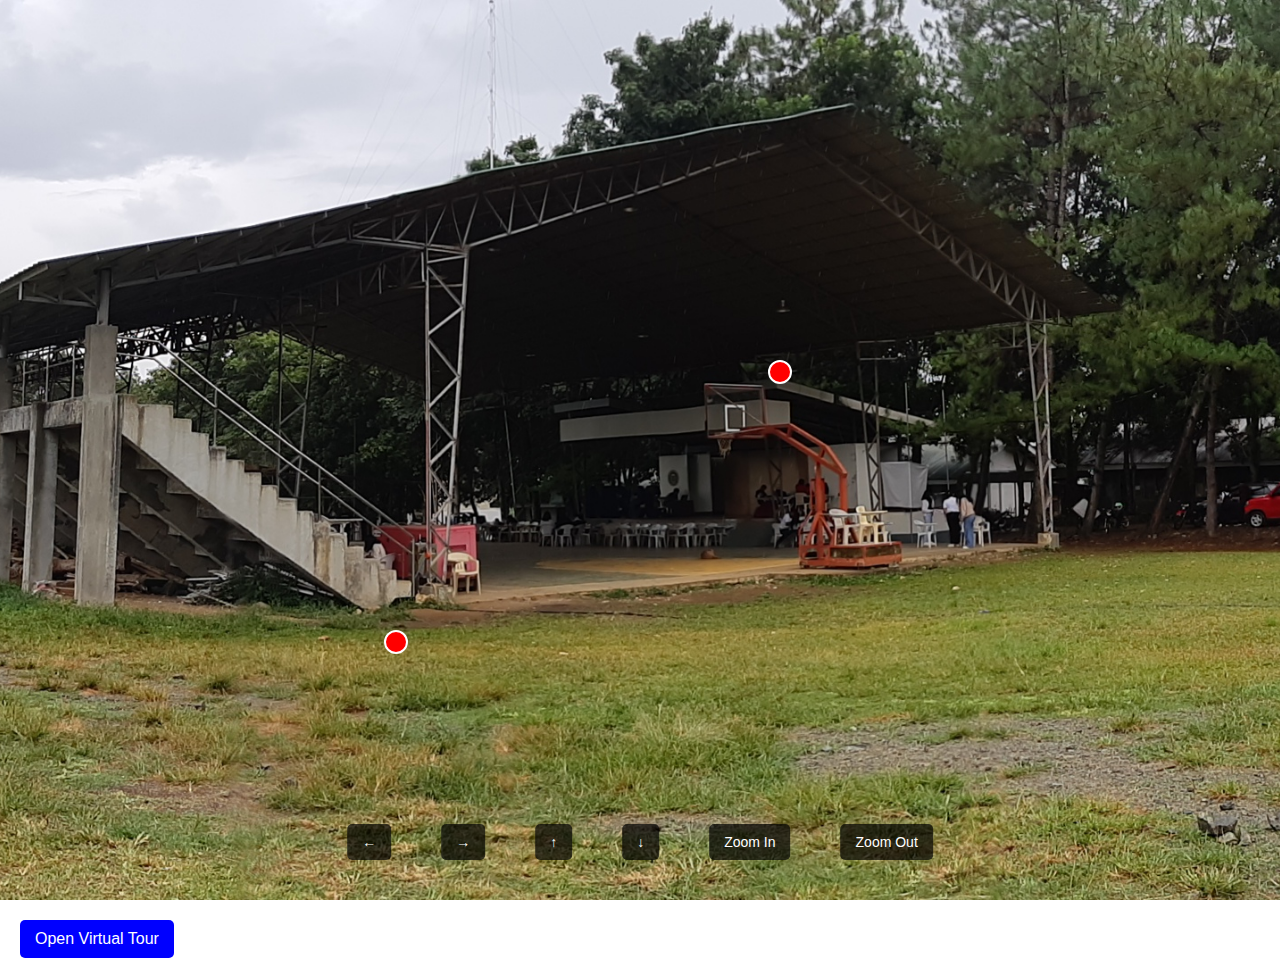
==== hhhh.html @ 4267625f "added changes, updates" ====
<!DOCTYPE html>
<html lang="en">
<head>
  <meta charset="UTF-8">
  <meta name="viewport" content="width=device-width, initial-scale=1.0">
  <title>Virtual Tour</title>
  <link rel="stylesheet" href="styles.css">
</head>

<style>
    body {
  margin: 0;
  font-family: Arial, sans-serif;
  overflow: hidden;
}

#virtual-tour-container {
  position: relative;
  width: 100vw;
  height: 100vh;
  background-color: #000;
}

#panorama {
  position: relative;
  width: 100%;
  height: 100%;
  overflow: hidden;
}

#panorama img {
  width: 100%;
  height: 100%;
  object-fit: cover;
  transform-origin: center;
  transition: transform 0.3s ease;
}

.hotspot {
  position: absolute;
  width: 20px;
  height: 20px;
  background-color: red;
  border-radius: 50%;
  cursor: pointer;
  border: 2px solid white;
}

#controls {
  position: absolute;
  bottom: 20px;
  left: 50%;
  transform: translateX(-50%);
  display: flex;
  gap: 10px;
}

#controls button {
  padding: 10px 15px;
  background: rgba(0, 0, 0, 0.7);
  color: white;
  border: none;
  cursor: pointer;
  font-size: 14px;
  border-radius: 5px;
}

#info-box {
  position: absolute;
  top: 20px;
  left: 50%;
  transform: translateX(-50%);
  padding: 10px 20px;
  background: rgba(255, 255, 255, 0.9);
  border-radius: 10px;
  display: none;
  text-align: center;
}

</style>
<body>
  <div id="virtual-tour-container">
    <div id="panorama">
      <img src="images/NBSC Court .jpg" alt="Virtual Tour">
      <div class="hotspot" style="top: 40%; left: 60%;" onclick="showInfo('Welcome to the main hall!')"></div>
      <div class="hotspot" style="top: 70%; left: 30%;" onclick="showInfo('Explore the dining area.')"></div>
    </div>
    <div id="controls">
      <button onclick="move('left')">←</button>
      <button onclick="move('right')">→</button>
      <button onclick="move('up')">↑</button>
      <button onclick="move('down')">↓</button>
      <button onclick="zoomIn()">Zoom In</button>
      <button onclick="zoomOut()">Zoom Out</button>
    </div>
    <div id="info-box"></div>
  </div>
  <script>

const panorama = document.querySelector('#panorama img');
let scale = 1;
let translateX = 0;
let translateY = 0;

function move(direction) {
  const step = 5;
  switch (direction) {
    case 'left':
      translateX -= step;
      break;
    case 'right':
      translateX += step;
      break;
    case 'up':
      translateY -= step;
      break;
    case 'down':
      translateY += step;
      break;
  }
  updateTransform();
}

function zoomIn() {
  scale = Math.min(scale + 0.1, 2); // Limit zoom-in
  updateTransform();
}

function zoomOut() {
  scale = Math.max(scale - 0.1, 1); // Limit zoom-out
  updateTransform();
}

function updateTransform() {
  panorama.style.transform = `translate(${translateX}px, ${translateY}px) scale(${scale})`;
}

function showInfo(message) {
  const infoBox = document.querySelector('#info-box');
  infoBox.textContent = message;
  infoBox.style.display = 'block';
  setTimeout(() => {
    infoBox.style.display = 'none';
  }, 3000);
}

  </script>
</body>
</html>



<!DOCTYPE html>
<html lang="en">
<head>
  <meta charset="UTF-8">
  <meta name="viewport" content="width=device-width, initial-scale=1.0">
  <title>Virtual Tour with Modal</title>
  <style>
    /* General Styles */
    body {
      margin: 0;
      font-family: Arial, sans-serif;
    }

    /* Button to Open Modal */
    button {
      padding: 10px 15px;
      background-color: blue;
      color: white;
      border: none;
      border-radius: 5px;
      cursor: pointer;
      font-size: 16px;
      margin: 20px;
    }

    /* Virtual Tour Container Styles */
    #virtual-tour-container {
      position: relative;
      width: 100vw;
      height: 100vh;
      background-color: #000;
    }

    #panorama {
      position: relative;
      width: 100%;
      height: 100%;
      overflow: hidden;
    }

    #panorama img {
      width: 100%;
      height: 100%;
      object-fit: cover;
      transform-origin: center;
      transition: transform 0.3s ease;
    }

    .hotspot {
      position: absolute;
      width: 20px;
      height: 20px;
      background-color: red;
      border-radius: 50%;
      cursor: pointer;
      border: 2px solid white;
    }

    #controls {
      position: absolute;
      bottom: 20px;
      left: 50%;
      transform: translateX(-50%);
      display: flex;
      gap: 10px;
    }

    #controls button {
      padding: 10px 15px;
      background: rgba(0, 0, 0, 0.7);
      color: white;
      border: none;
      cursor: pointer;
      font-size: 14px;
      border-radius: 5px;
    }

    #info-box {
      position: absolute;
      top: 20px;
      left: 50%;
      transform: translateX(-50%);
      padding: 10px 20px;
      background: rgba(255, 255, 255, 0.9);
      border-radius: 10px;
      display: none;
      text-align: center;
    }

    /* Modal Styles */
    #modal {
      display: none;
      position: fixed;
      top: 0;
      left: 0;
      width: 100%;
      height: 100%;
      background: rgba(0, 0, 0, 0.8);
      z-index: 1000;
      justify-content: center;
      align-items: center;
    }

    #modal-content {
      position: relative;
      width: 90%;
      height: 90%;
      background: white;
      border-radius: 10px;
      overflow: hidden;
    }

    #close-modal {
      position: absolute;
      top: 10px;
      right: 10px;
      background: red;
      color: white;
      border: none;
      padding: 10px 15px;
      cursor: pointer;
      font-size: 16px;
      border-radius: 5px;
    }
  </style>
</head>
<body>
  <!-- Button to Open Modal -->
  <button onclick="openModal()">Open Virtual Tour</button>

  <!-- Modal -->
  <div id="modal">
    <div id="modal-content">
      <button id="close-modal" onclick="closeModal()">Close</button>
      <div id="virtual-tour-container">
        <div id="panorama">
          <img src="images/NBSC Court .jpg" alt="Virtual Tour">
          <div class="hotspot" style="top: 40%; left: 60%;" onclick="showInfo('Welcome to the main hall!')"></div>
          <div class="hotspot" style="top: 70%; left: 30%;" onclick="showInfo('Explore the dining area.')"></div>
        </div>
        <div id="controls">
          <button onclick="move('left')">←</button>
          <button onclick="move('right')">→</button>
          <button onclick="move('up')">↑</button>
          <button onclick="move('down')">↓</button>
          <button onclick="zoomIn()">Zoom In</button>
          <button onclick="zoomOut()">Zoom Out</button>
        </div>
        <div id="info-box"></div>
      </div>
    </div>
  </div>

  <script>
    const modal = document.getElementById('modal');

    function openModal() {
      modal.style.display = 'flex';
    }

    function closeModal() {
      modal.style.display = 'none';
    }

    const panorama = document.querySelector('#panorama img');
    let scale = 1;
    let translateX = 0;
    let translateY = 0;

    function move(direction) {
      const step = 5;
      switch (direction) {
        case 'left':
          translateX -= step;
          break;
        case 'right':
          translateX += step;
          break;
        case 'up':
          translateY -= step;
          break;
        case 'down':
          translateY += step;
          break;
      }
      updateTransform();
    }

    function zoomIn() {
      scale = Math.min(scale + 0.1, 2); // Limit zoom-in
      updateTransform();
    }

    function zoomOut() {
      scale = Math.max(scale - 0.1, 1); // Limit zoom-out
      updateTransform();
    }

    function updateTransform() {
      panorama.style.transform = `translate(${translateX}px, ${translateY}px) scale(${scale})`;
    }

    function showInfo(message) {
      const infoBox = document.querySelector('#info-box');
      infoBox.textContent = message;
      infoBox.style.display = 'block';
      setTimeout(() => {
        infoBox.style.display = 'none';
      }, 3000);
    }
  </script>
</body>
</html>
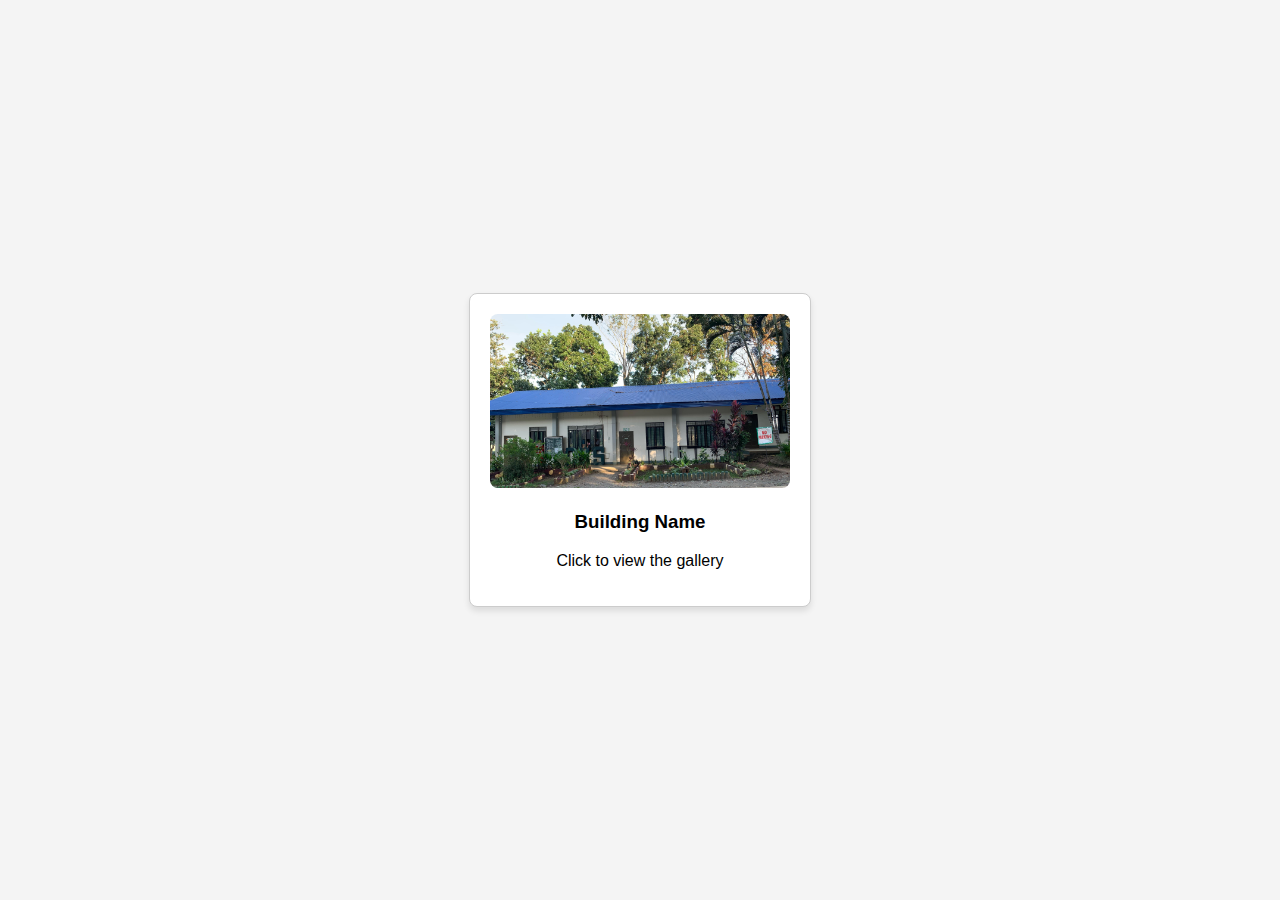
==== commit 2b30dcb1: "kalimot ko" ====
--- a/hhhh.html
+++ b/hhhh.html
@@ -3,363 +3,157 @@
 <head>
   <meta charset="UTF-8">
   <meta name="viewport" content="width=device-width, initial-scale=1.0">
-  <title>Virtual Tour</title>
+  <title>Card with Modal Gallery</title>
   <link rel="stylesheet" href="styles.css">
 </head>
-
 <style>
-    body {
+  body {
+  font-family: Arial, sans-serif;
   margin: 0;
-  font-family: Arial, sans-serif;
-  overflow: hidden;
+  padding: 0;
+  display: flex;
+  justify-content: center;
+  align-items: center;
+  height: 100vh;
+  background-color: #f4f4f4;
 }
 
-#virtual-tour-container {
-  position: relative;
-  width: 100vw;
-  height: 100vh;
-  background-color: #000;
+.card {
+  width: 300px;
+  padding: 20px;
+  border: 1px solid #ccc;
+  border-radius: 8px;
+  text-align: center;
+  cursor: pointer;
+  background: #fff;
+  box-shadow: 0 4px 6px rgba(0, 0, 0, 0.1);
 }
 
-#panorama {
-  position: relative;
+.card img {
+  width: 100%;
+  border-radius: 8px;
+}
+
+.modal {
+  display: none;
+  position: fixed;
+  top: 0;
+  left: 0;
   width: 100%;
   height: 100%;
-  overflow: hidden;
+  background-color: rgba(0, 0, 0, 0.8);
+  justify-content: center;
+  align-items: center;
 }
 
-#panorama img {
-  width: 100%;
-  height: 100%;
-  object-fit: cover;
-  transform-origin: center;
-  transition: transform 0.3s ease;
+.modal-content {
+  position: relative;
+  width: 80%;
+  max-width: 500px;
+  text-align: center;
+  background: #fff;
+  border-radius: 8px;
+  padding: 20px;
 }
 
-.hotspot {
-  position: absolute;
-  width: 20px;
-  height: 20px;
-  background-color: red;
-  border-radius: 50%;
-  cursor: pointer;
-  border: 2px solid white;
+.modal-content img {
+  width: 100%;
+  border-radius: 8px;
 }
 
-#controls {
+.close {
   position: absolute;
-  bottom: 20px;
-  left: 50%;
-  transform: translateX(-50%);
-  display: flex;
-  gap: 10px;
+  top: 10px;
+  right: 20px;
+  font-size: 24px;
+  cursor: pointer;
 }
 
-#controls button {
-  padding: 10px 15px;
-  background: rgba(0, 0, 0, 0.7);
+.modal-buttons {
+  display: flex;
+  justify-content: space-between;
+  margin-top: 20px;
+}
+
+.modal-buttons button {
+  padding: 10px 20px;
+  font-size: 16px;
+  cursor: pointer;
+  border: none;
+  background-color: #007bff;
   color: white;
-  border: none;
-  cursor: pointer;
-  font-size: 14px;
   border-radius: 5px;
 }
 
-#info-box {
-  position: absolute;
-  top: 20px;
-  left: 50%;
-  transform: translateX(-50%);
-  padding: 10px 20px;
-  background: rgba(255, 255, 255, 0.9);
-  border-radius: 10px;
-  display: none;
-  text-align: center;
+.modal-buttons button:hover {
+  background-color: #0056b3;
 }
 
 </style>
 <body>
-  <div id="virtual-tour-container">
-    <div id="panorama">
-      <img src="images/NBSC Court .jpg" alt="Virtual Tour">
-      <div class="hotspot" style="top: 40%; left: 60%;" onclick="showInfo('Welcome to the main hall!')"></div>
-      <div class="hotspot" style="top: 70%; left: 30%;" onclick="showInfo('Explore the dining area.')"></div>
-    </div>
-    <div id="controls">
-      <button onclick="move('left')">←</button>
-      <button onclick="move('right')">→</button>
-      <button onclick="move('up')">↑</button>
-      <button onclick="move('down')">↓</button>
-      <button onclick="zoomIn()">Zoom In</button>
-      <button onclick="zoomOut()">Zoom Out</button>
-    </div>
-    <div id="info-box"></div>
+  <div class="card" id="card">
+    <img src="images/CSS.jpg" alt="Building Image" class="card-image">
+    <h3>Building Name</h3>
+    <p>Click to view the gallery</p>
   </div>
-  <script>
 
-const panorama = document.querySelector('#panorama img');
-let scale = 1;
-let translateX = 0;
-let translateY = 0;
-
-function move(direction) {
-  const step = 5;
-  switch (direction) {
-    case 'left':
-      translateX -= step;
-      break;
-    case 'right':
-      translateX += step;
-      break;
-    case 'up':
-      translateY -= step;
-      break;
-    case 'down':
-      translateY += step;
-      break;
-  }
-  updateTransform();
-}
-
-function zoomIn() {
-  scale = Math.min(scale + 0.1, 2); // Limit zoom-in
-  updateTransform();
-}
-
-function zoomOut() {
-  scale = Math.max(scale - 0.1, 1); // Limit zoom-out
-  updateTransform();
-}
-
-function updateTransform() {
-  panorama.style.transform = `translate(${translateX}px, ${translateY}px) scale(${scale})`;
-}
-
-function showInfo(message) {
-  const infoBox = document.querySelector('#info-box');
-  infoBox.textContent = message;
-  infoBox.style.display = 'block';
-  setTimeout(() => {
-    infoBox.style.display = 'none';
-  }, 3000);
-}
-
-  </script>
-</body>
-</html>
-
-
-
-<!DOCTYPE html>
-<html lang="en">
-<head>
-  <meta charset="UTF-8">
-  <meta name="viewport" content="width=device-width, initial-scale=1.0">
-  <title>Virtual Tour with Modal</title>
-  <style>
-    /* General Styles */
-    body {
-      margin: 0;
-      font-family: Arial, sans-serif;
-    }
-
-    /* Button to Open Modal */
-    button {
-      padding: 10px 15px;
-      background-color: blue;
-      color: white;
-      border: none;
-      border-radius: 5px;
-      cursor: pointer;
-      font-size: 16px;
-      margin: 20px;
-    }
-
-    /* Virtual Tour Container Styles */
-    #virtual-tour-container {
-      position: relative;
-      width: 100vw;
-      height: 100vh;
-      background-color: #000;
-    }
-
-    #panorama {
-      position: relative;
-      width: 100%;
-      height: 100%;
-      overflow: hidden;
-    }
-
-    #panorama img {
-      width: 100%;
-      height: 100%;
-      object-fit: cover;
-      transform-origin: center;
-      transition: transform 0.3s ease;
-    }
-
-    .hotspot {
-      position: absolute;
-      width: 20px;
-      height: 20px;
-      background-color: red;
-      border-radius: 50%;
-      cursor: pointer;
-      border: 2px solid white;
-    }
-
-    #controls {
-      position: absolute;
-      bottom: 20px;
-      left: 50%;
-      transform: translateX(-50%);
-      display: flex;
-      gap: 10px;
-    }
-
-    #controls button {
-      padding: 10px 15px;
-      background: rgba(0, 0, 0, 0.7);
-      color: white;
-      border: none;
-      cursor: pointer;
-      font-size: 14px;
-      border-radius: 5px;
-    }
-
-    #info-box {
-      position: absolute;
-      top: 20px;
-      left: 50%;
-      transform: translateX(-50%);
-      padding: 10px 20px;
-      background: rgba(255, 255, 255, 0.9);
-      border-radius: 10px;
-      display: none;
-      text-align: center;
-    }
-
-    /* Modal Styles */
-    #modal {
-      display: none;
-      position: fixed;
-      top: 0;
-      left: 0;
-      width: 100%;
-      height: 100%;
-      background: rgba(0, 0, 0, 0.8);
-      z-index: 1000;
-      justify-content: center;
-      align-items: center;
-    }
-
-    #modal-content {
-      position: relative;
-      width: 90%;
-      height: 90%;
-      background: white;
-      border-radius: 10px;
-      overflow: hidden;
-    }
-
-    #close-modal {
-      position: absolute;
-      top: 10px;
-      right: 10px;
-      background: red;
-      color: white;
-      border: none;
-      padding: 10px 15px;
-      cursor: pointer;
-      font-size: 16px;
-      border-radius: 5px;
-    }
-  </style>
-</head>
-<body>
-  <!-- Button to Open Modal -->
-  <button onclick="openModal()">Open Virtual Tour</button>
-
-  <!-- Modal -->
-  <div id="modal">
-    <div id="modal-content">
-      <button id="close-modal" onclick="closeModal()">Close</button>
-      <div id="virtual-tour-container">
-        <div id="panorama">
-          <img src="images/NBSC Court .jpg" alt="Virtual Tour">
-          <div class="hotspot" style="top: 40%; left: 60%;" onclick="showInfo('Welcome to the main hall!')"></div>
-          <div class="hotspot" style="top: 70%; left: 30%;" onclick="showInfo('Explore the dining area.')"></div>
-        </div>
-        <div id="controls">
-          <button onclick="move('left')">←</button>
-          <button onclick="move('right')">→</button>
-          <button onclick="move('up')">↑</button>
-          <button onclick="move('down')">↓</button>
-          <button onclick="zoomIn()">Zoom In</button>
-          <button onclick="zoomOut()">Zoom Out</button>
-        </div>
-        <div id="info-box"></div>
+  <div class="modal" id="modal">
+    <div class="modal-content">
+      <span class="close" id="close">&times;</span>
+      <img id="gallery-image" src="" alt="Gallery Image">
+      <div class="modal-buttons">
+        <button id="prev">Back</button>
+        <button id="next">Next</button>
       </div>
     </div>
   </div>
 
-  <script>
-    const modal = document.getElementById('modal');
-
-    function openModal() {
-      modal.style.display = 'flex';
-    }
-
-    function closeModal() {
-      modal.style.display = 'none';
-    }
-
-    const panorama = document.querySelector('#panorama img');
-    let scale = 1;
-    let translateX = 0;
-    let translateY = 0;
-
-    function move(direction) {
-      const step = 5;
-      switch (direction) {
-        case 'left':
-          translateX -= step;
-          break;
-        case 'right':
-          translateX += step;
-          break;
-        case 'up':
-          translateY -= step;
-          break;
-        case 'down':
-          translateY += step;
-          break;
+  <script> // Modal and card elements
+    const card = document.getElementById("card");
+    const modal = document.getElementById("modal");
+    const close = document.getElementById("close");
+    const galleryImage = document.getElementById("gallery-image");
+    const nextBtn = document.getElementById("next");
+    const prevBtn = document.getElementById("prev");
+    
+    // Gallery images
+    const images = [
+      "images/Lab1.jpg",
+      "images/LAB2.jpg",
+      "images/CSS .jpg"
+    ];
+    let currentIndex = 0;
+    
+    // Open modal
+    card.addEventListener("click", () => {
+      modal.style.display = "flex";
+      galleryImage.src = images[currentIndex];
+    });
+    
+    // Close modal
+    close.addEventListener("click", () => {
+      modal.style.display = "none";
+    });
+    
+    // Next button functionality
+    nextBtn.addEventListener("click", () => {
+      currentIndex = (currentIndex + 1) % images.length;
+      galleryImage.src = images[currentIndex];
+    });
+    
+    // Previous button functionality
+    prevBtn.addEventListener("click", () => {
+      currentIndex = (currentIndex - 1 + images.length) % images.length;
+      galleryImage.src = images[currentIndex];
+    });
+    
+    // Close modal when clicking outside of it
+    window.addEventListener("click", (e) => {
+      if (e.target === modal) {
+        modal.style.display = "none";
       }
-      updateTransform();
-    }
-
-    function zoomIn() {
-      scale = Math.min(scale + 0.1, 2); // Limit zoom-in
-      updateTransform();
-    }
-
-    function zoomOut() {
-      scale = Math.max(scale - 0.1, 1); // Limit zoom-out
-      updateTransform();
-    }
-
-    function updateTransform() {
-      panorama.style.transform = `translate(${translateX}px, ${translateY}px) scale(${scale})`;
-    }
-
-    function showInfo(message) {
-      const infoBox = document.querySelector('#info-box');
-      infoBox.textContent = message;
-      infoBox.style.display = 'block';
-      setTimeout(() => {
-        infoBox.style.display = 'none';
-      }, 3000);
-    }
-  </script>
+    });
+    </script>
 </body>
 </html>
+
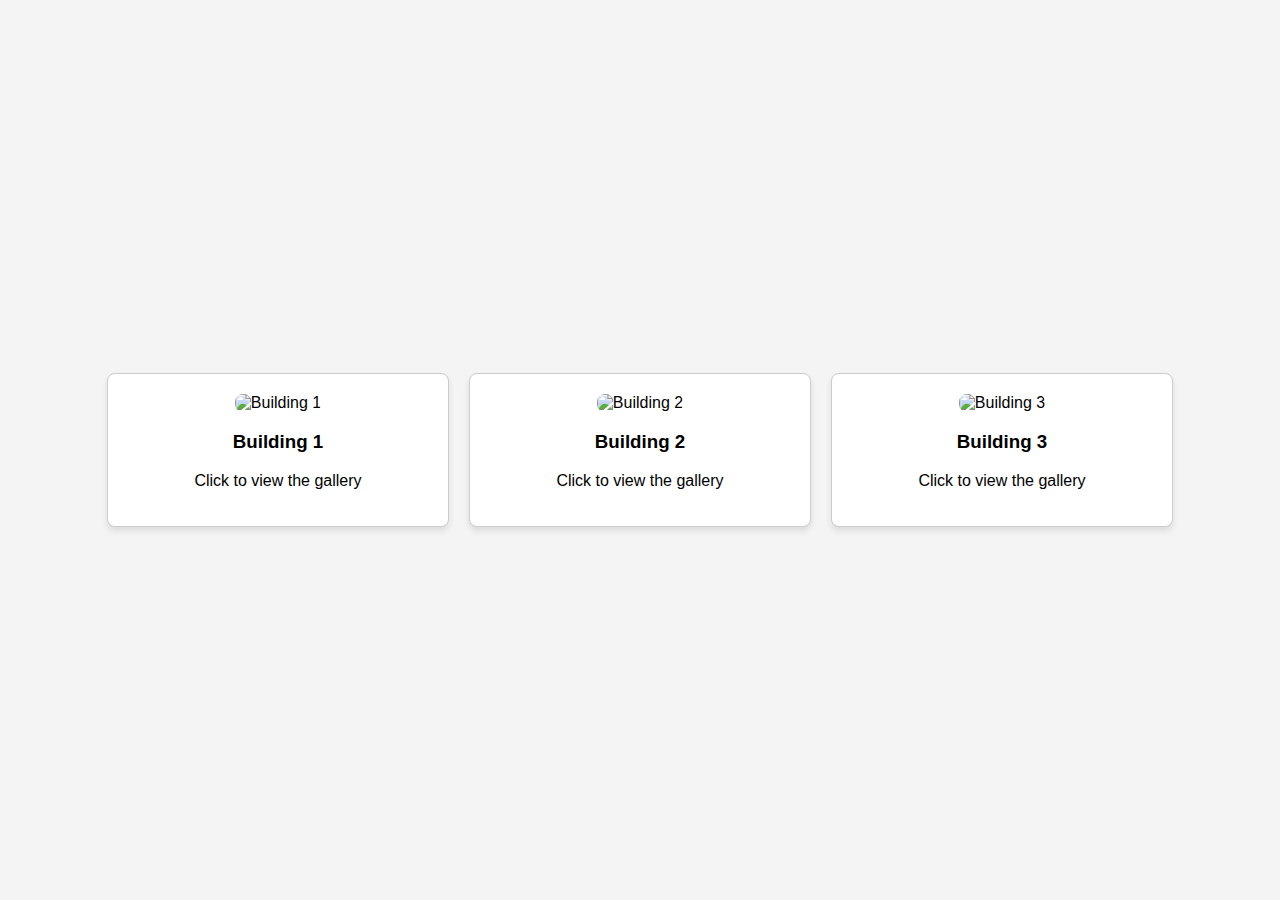
==== commit 418468db: "added something" ====
--- a/hhhh.html
+++ b/hhhh.html
@@ -3,19 +3,29 @@
 <head>
   <meta charset="UTF-8">
   <meta name="viewport" content="width=device-width, initial-scale=1.0">
-  <title>Card with Modal Gallery</title>
+  <title>Cards with Modal Galleries</title>
   <link rel="stylesheet" href="styles.css">
 </head>
+
 <style>
-  body {
+
+body {
   font-family: Arial, sans-serif;
   margin: 0;
   padding: 0;
+  background-color: #f4f4f4;
   display: flex;
   justify-content: center;
   align-items: center;
+  flex-direction: column;
   height: 100vh;
-  background-color: #f4f4f4;
+}
+
+.cards-container {
+  display: flex;
+  gap: 20px;
+  flex-wrap: wrap;
+  justify-content: center;
 }
 
 .card {
@@ -27,6 +37,11 @@
   cursor: pointer;
   background: #fff;
   box-shadow: 0 4px 6px rgba(0, 0, 0, 0.1);
+  transition: transform 0.2s ease;
+}
+
+.card:hover {
+  transform: scale(1.05);
 }
 
 .card img {
@@ -91,10 +106,27 @@
 
 </style>
 <body>
-  <div class="card" id="card">
-    <img src="images/CSS.jpg" alt="Building Image" class="card-image">
-    <h3>Building Name</h3>
-    <p>Click to view the gallery</p>
+  <div class="cards-container">
+    <!-- Card 1 -->
+    <div class="card" data-gallery="gallery1">
+      <img src="https://via.placeholder.com/300x200" alt="Building 1" class="card-image">
+      <h3>Building 1</h3>
+      <p>Click to view the gallery</p>
+    </div>
+
+    <!-- Card 2 -->
+    <div class="card" data-gallery="gallery2">
+      <img src="https://via.placeholder.com/300x200?text=Building+2" alt="Building 2" class="card-image">
+      <h3>Building 2</h3>
+      <p>Click to view the gallery</p>
+    </div>
+
+    <!-- Card 3 -->
+    <div class="card" data-gallery="gallery3">
+      <img src="https://via.placeholder.com/300x200?text=Building+3" alt="Building 3" class="card-image">
+      <h3>Building 3</h3>
+      <p>Click to view the gallery</p>
+    </div>
   </div>
 
   <div class="modal" id="modal">
@@ -108,52 +140,74 @@
     </div>
   </div>
 
-  <script> // Modal and card elements
-    const card = document.getElementById("card");
-    const modal = document.getElementById("modal");
-    const close = document.getElementById("close");
-    const galleryImage = document.getElementById("gallery-image");
-    const nextBtn = document.getElementById("next");
-    const prevBtn = document.getElementById("prev");
-    
-    // Gallery images
-    const images = [
-      "images/Lab1.jpg",
-      "images/LAB2.jpg",
-      "images/CSS .jpg"
-    ];
-    let currentIndex = 0;
-    
-    // Open modal
-    card.addEventListener("click", () => {
-      modal.style.display = "flex";
-      galleryImage.src = images[currentIndex];
-    });
-    
-    // Close modal
-    close.addEventListener("click", () => {
-      modal.style.display = "none";
-    });
-    
-    // Next button functionality
-    nextBtn.addEventListener("click", () => {
-      currentIndex = (currentIndex + 1) % images.length;
-      galleryImage.src = images[currentIndex];
-    });
-    
-    // Previous button functionality
-    prevBtn.addEventListener("click", () => {
-      currentIndex = (currentIndex - 1 + images.length) % images.length;
-      galleryImage.src = images[currentIndex];
-    });
-    
-    // Close modal when clicking outside of it
-    window.addEventListener("click", (e) => {
-      if (e.target === modal) {
-        modal.style.display = "none";
-      }
-    });
-    </script>
+  <script>
+
+
+// Modal and controls
+const modal = document.getElementById("modal");
+const close = document.getElementById("close");
+const galleryImage = document.getElementById("gallery-image");
+const nextBtn = document.getElementById("next");
+const prevBtn = document.getElementById("prev");
+
+// Gallery data for each card
+const galleries = {
+  gallery1: [
+    "https://via.placeholder.com/500x300?text=Gallery+1+Image+1",
+    "https://via.placeholder.com/500x300?text=Gallery+1+Image+2",
+    "https://via.placeholder.com/500x300?text=Gallery+1+Image+3",
+  ],
+  gallery2: [
+    "https://via.placeholder.com/500x300?text=Gallery+2+Image+1",
+    "https://via.placeholder.com/500x300?text=Gallery+2+Image+2",
+    "https://via.placeholder.com/500x300?text=Gallery+2+Image+3",
+  ],
+  gallery3: [
+    "https://via.placeholder.com/500x300?text=Gallery+3+Image+1",
+    "https://via.placeholder.com/500x300?text=Gallery+3+Image+2",
+    "https://via.placeholder.com/500x300?text=Gallery+3+Image+3",
+  ],
+};
+
+let currentGallery = [];
+let currentIndex = 0;
+
+// Open modal and set the gallery
+document.querySelectorAll(".card").forEach((card) => {
+  card.addEventListener("click", () => {
+    const galleryKey = card.getAttribute("data-gallery");
+    currentGallery = galleries[galleryKey];
+    currentIndex = 0;
+
+    modal.style.display = "flex";
+    galleryImage.src = currentGallery[currentIndex];
+  });
+});
+
+// Close modal
+close.addEventListener("click", () => {
+  modal.style.display = "none";
+});
+
+// Next button functionality
+nextBtn.addEventListener("click", () => {
+  currentIndex = (currentIndex + 1) % currentGallery.length;
+  galleryImage.src = currentGallery[currentIndex];
+});
+
+// Previous button functionality
+prevBtn.addEventListener("click", () => {
+  currentIndex = (currentIndex - 1 + currentGallery.length) % currentGallery.length;
+  galleryImage.src = currentGallery[currentIndex];
+});
+
+// Close modal when clicking outside of it
+window.addEventListener("click", (e) => {
+  if (e.target === modal) {
+    modal.style.display = "none";
+  }
+});
+
+  </script>
 </body>
 </html>
-
